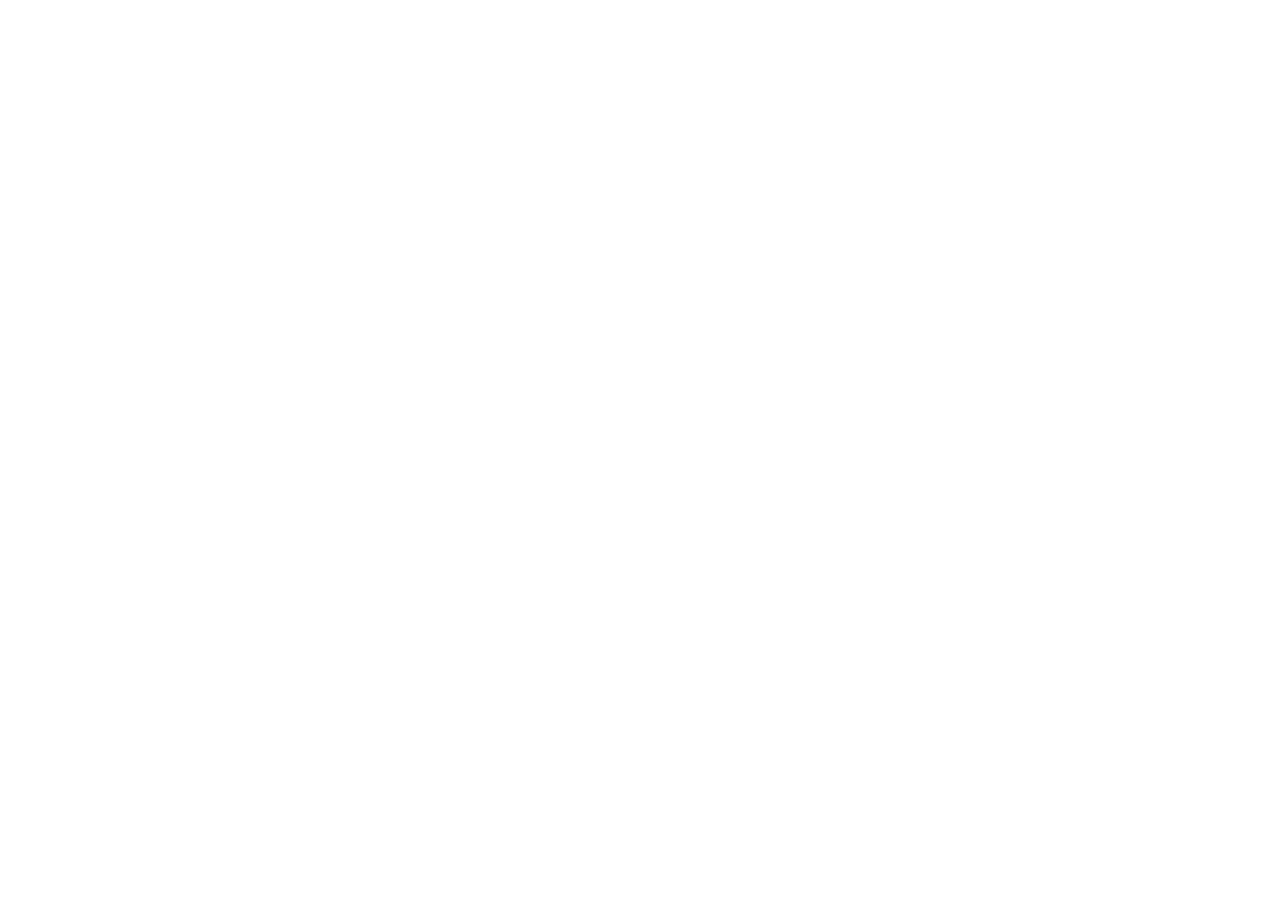
==== area.html @ 7d4ad37c "quiz done" ====
<!DOCTYPE html>
<html lang="en">
<head>
    <meta charset="UTF-8">
    <meta http-equiv="X-UA-Compatible" content="IE=edge">
    <meta name="viewport" content="width=device-width, initial-scale=1.0">
    <title>Document</title>
</head>
<body>
    
</body>
</html>
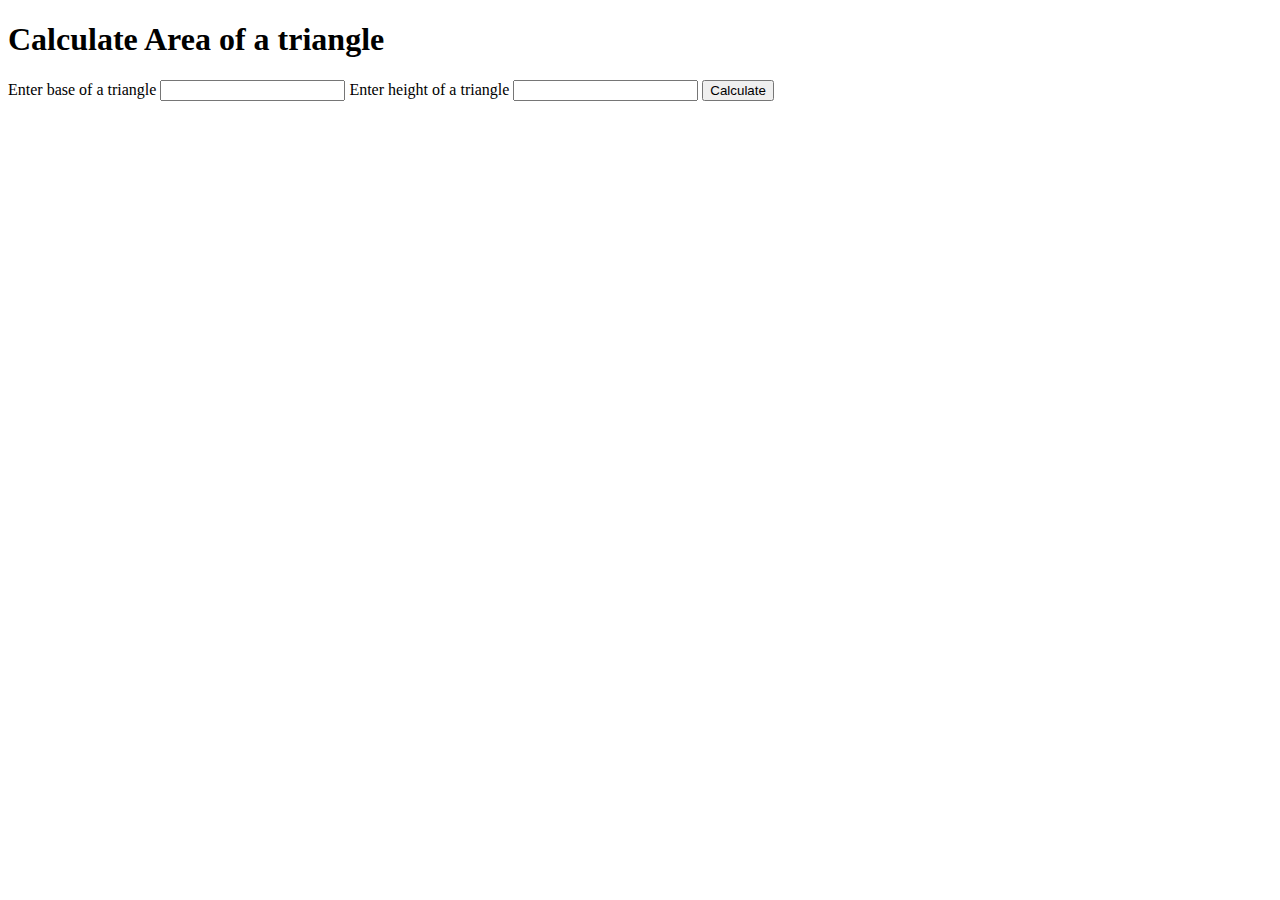
==== commit 52a33685: "area done" ====
--- a/area.html
+++ b/area.html
@@ -4,9 +4,19 @@
     <meta charset="UTF-8">
     <meta http-equiv="X-UA-Compatible" content="IE=edge">
     <meta name="viewport" content="width=device-width, initial-scale=1.0">
-    <title>Document</title>
+    <title>area of triangle </title>
+    <link rel="stylesheet" href="/main.css">
 </head>
 <body>
+    <h1>Calculate Area of a triangle</h1>
+    <label >Enter base of a triangle</label>
+    <input type="number" class="input">
+    <label >Enter height of a triangle</label>
+    <input type="number" class="input">
+    <button id="calculate">Calculate</button>
+    <h2 id="output"></h2>
+   
     
 </body>
+<script src="area.js"></script>
 </html>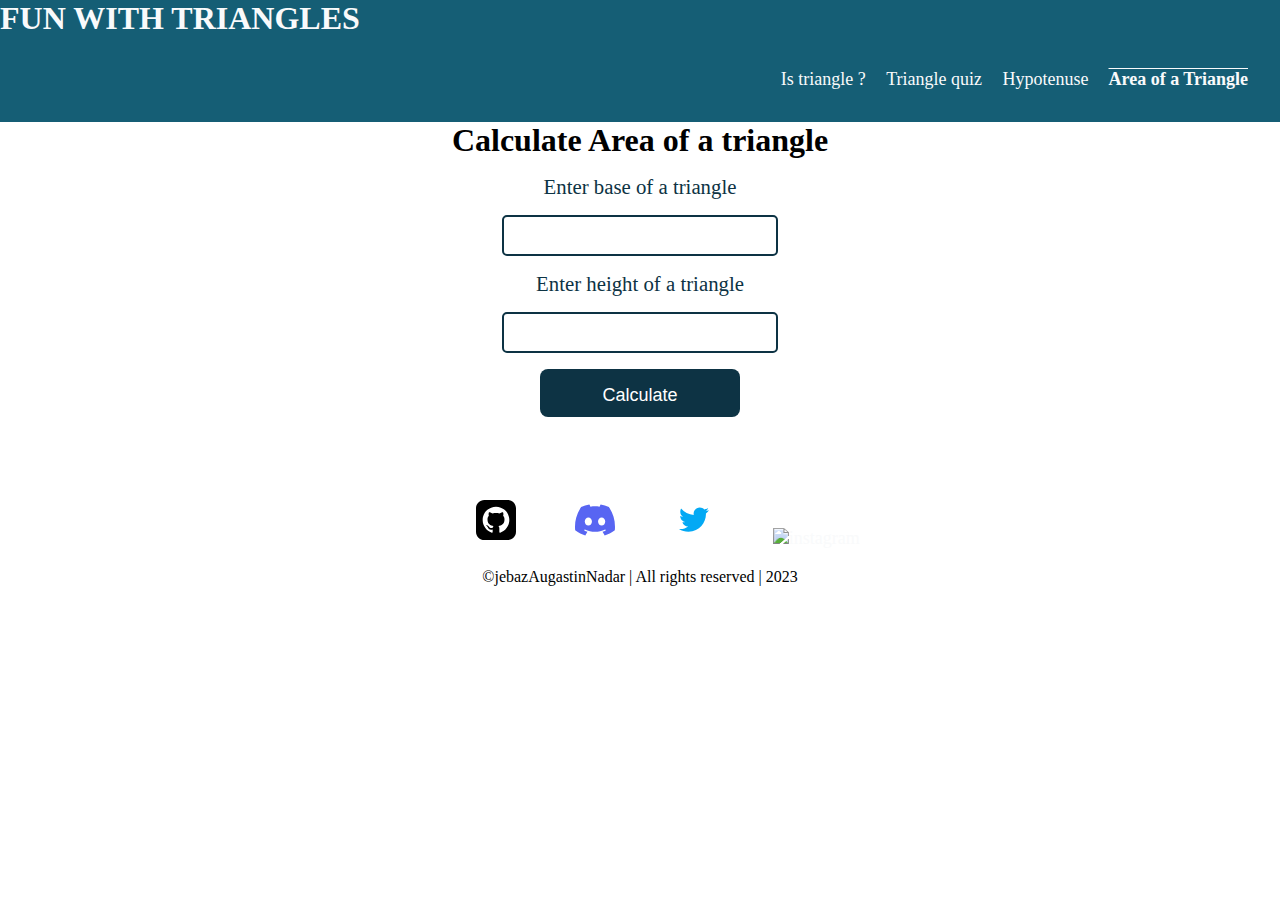
==== commit d0f7068d: "done" ====
--- a/area.html
+++ b/area.html
@@ -8,13 +8,48 @@
     <link rel="stylesheet" href="/main.css">
 </head>
 <body>
-    <h1>Calculate Area of a triangle</h1>
+    <header><h1>   FUN WITH TRIANGLES</h1>
+        <nav class="navbar"> 
+       <a href="istriangle.html">Is triangle ? </a>
+       <a href="quiz.html"> Triangle quiz </a>
+       <a href="hypotenuse.html">Hypotenuse</a>
+       <a class="link-active" href="area.html">Area of a Triangle</a>
+    </nav>
+   </header>
+    <h1 class="heading">Calculate Area of a triangle</h1>
     <label >Enter base of a triangle</label>
     <input type="number" class="input">
     <label >Enter height of a triangle</label>
     <input type="number" class="input">
     <button id="calculate">Calculate</button>
     <h2 id="output"></h2>
+    <footer>
+        
+        <ul class="footer-list">
+            <li>
+                <a class="links" href="https://github.com/jebaznadar" target="_blank">
+                    <img src="images/github.svg" alt="github" />
+                </a>
+            </li>
+            <li>
+                <a class="links" href="https://discordapp.com/users/597166768670113795" target="_blank">
+                    <img src="images/discord.svg" alt="discord" />
+                </a>
+            </li>
+            <li>
+                <a class="links" href="https://twitter.com/aaugaxtin?s=8" target="_blank">
+                    <img src="images/twitter.svg" alt="twitter" />
+                </a>
+            </li>
+            <li>
+                <a class="links" href="https://instagram.com/augaxtin?igshid=ZDdkNTZiNTM=" target="_blank">
+                    <img src="images/instagram.svg" alt="instagram" />
+                </a>
+            </li>
+        </ul>
+         
+          <p > ©jebazAugastinNadar | All rights reserved | 2023</p>
+    </footer>
    
     
 </body>
--- a/main.css
+++ b/main.css
@@ -0,0 +1,139 @@
+:root{
+    --light-cyan :#0d3344;
+    --dark-cyan:#155e75 ;
+    --off-white: #f9fafb ;
+}
+*{
+
+    margin: 0;
+}
+.navbar{
+    background-color: var(--dark-cyan);
+    padding: 2rem;
+    text-align: right;
+    display: block;
+}
+header{
+    color: var(--off-white);
+    background-color: var(--dark-cyan);
+}
+header h1 {
+    font-family: "Megrim", cursive;
+    text-align: initial;
+}
+a{
+    text-decoration: none;
+    color: var(--off-white);
+    margin-left: 1rem;
+    font-size: large;
+}
+.heading{
+    text-align: center;
+}
+input ,label , button{
+    display: block;
+    width: 25%;
+    margin: auto;
+}
+label {
+    font-weight: 500;
+    font-size: 1.3rem;
+    color: var(--light-cyan);
+    text-align: center;
+    padding-bottom: 1rem;
+    padding-top: 1rem; 
+     
+   
+
+  }
+  .quiz-label{
+    display: inline-flex ;
+    margin: auto;
+    width: 25%;
+    padding-left: 0rems;
+    width: 90px;
+  }
+  .input-quiz{
+    
+     
+  }
+input{
+    
+    width:100%;
+    max-width: 256px;
+    font-size: larger;
+    border-radius: 5px;
+    padding: 0.5rem;
+    border: 2px solid var(--light-cyan);
+    font-size: large;
+    text-align: center;
+}
+button{
+    background: var(--light-cyan);
+    border: none;
+    color: #fff;
+    padding: 0.7rem 1rem;
+    padding-top: 1rem;
+    border-radius: 0.5rem;
+    font-size: large;
+    cursor: pointer;
+    outline: #fff;
+    margin: 1rem auto;
+    display: block;
+    width: 100%;
+    max-width: 200px;
+}
+.links {
+    
+    margin-right: 0;
+    margin-bottom: 1rem;
+    padding: 1rem;
+    text-decoration: none; }
+img,
+li {
+  display: inline;
+}
+img {
+    width: 40px;
+    padding: 0.2rem;
+  }
+.footer-list {
+    margin: 1rem;
+    
+}
+footer{ 
+    padding-top: 1rem;
+    text-align: center;
+    bottom: 0;
+    left: 0;
+    right: 0;
+    padding-bottom: 1rem;
+}
+#output {
+    display: block;
+    margin: 1rem;
+    margin-top: 1rem;
+    width: 100%;
+    text-align: center;
+    padding: 0.5rem;
+    font-size: x-large;
+    border-color: var(--black);
+    border-width: medium;
+    border-radius: 5px;
+    color: var(--light-cyan);
+  }
+  .question-container{
+    text-align: center;
+    font-size: large; 
+    padding: 1rem;
+  }
+  h3{
+    text-align: center;
+    font-size: large; 
+    padding: 1rem;
+  }
+  .link-active{
+    font-weight: bold;
+    text-decoration:overline;
+  }
+
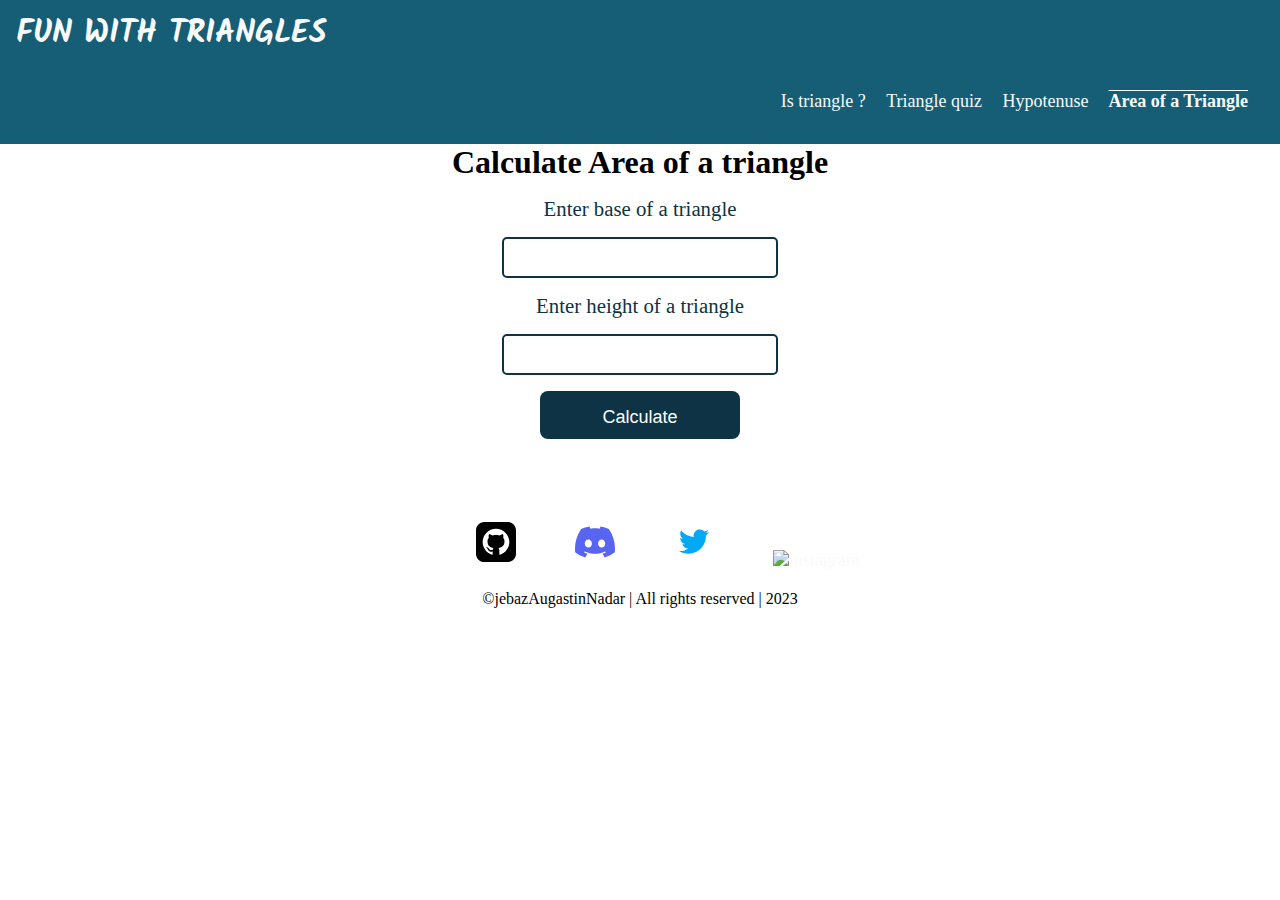
==== commit 8a3f4a09: "updated" ====
--- a/area.html
+++ b/area.html
@@ -10,7 +10,7 @@
 <body>
     <header><h1>   FUN WITH TRIANGLES</h1>
         <nav class="navbar"> 
-       <a href="istriangle.html">Is triangle ? </a>
+       <a href="index.html">Is triangle ? </a>
        <a href="quiz.html"> Triangle quiz </a>
        <a href="hypotenuse.html">Hypotenuse</a>
        <a class="link-active" href="area.html">Area of a Triangle</a>
--- a/main.css
+++ b/main.css
@@ -1,3 +1,6 @@
+@import url('https://fonts.googleapis.com/css2?family=Kalam&display=swap');
+@import url("https://fonts.googleapis.com/css2?family=Work+Sans:ital,wght@0,300;0,400;0,600;0,700;1,400&display=swap");
+
 :root{
     --light-cyan :#0d3344;
     --dark-cyan:#155e75 ;
@@ -16,10 +19,11 @@
 header{
     color: var(--off-white);
     background-color: var(--dark-cyan);
+    padding-top: 0.5rem;
+    padding-left: 1rem;
 }
 header h1 {
-    font-family: "Megrim", cursive;
-    text-align: initial;
+    font-family: 'Kalam', cursive;
 }
 a{
     text-decoration: none;
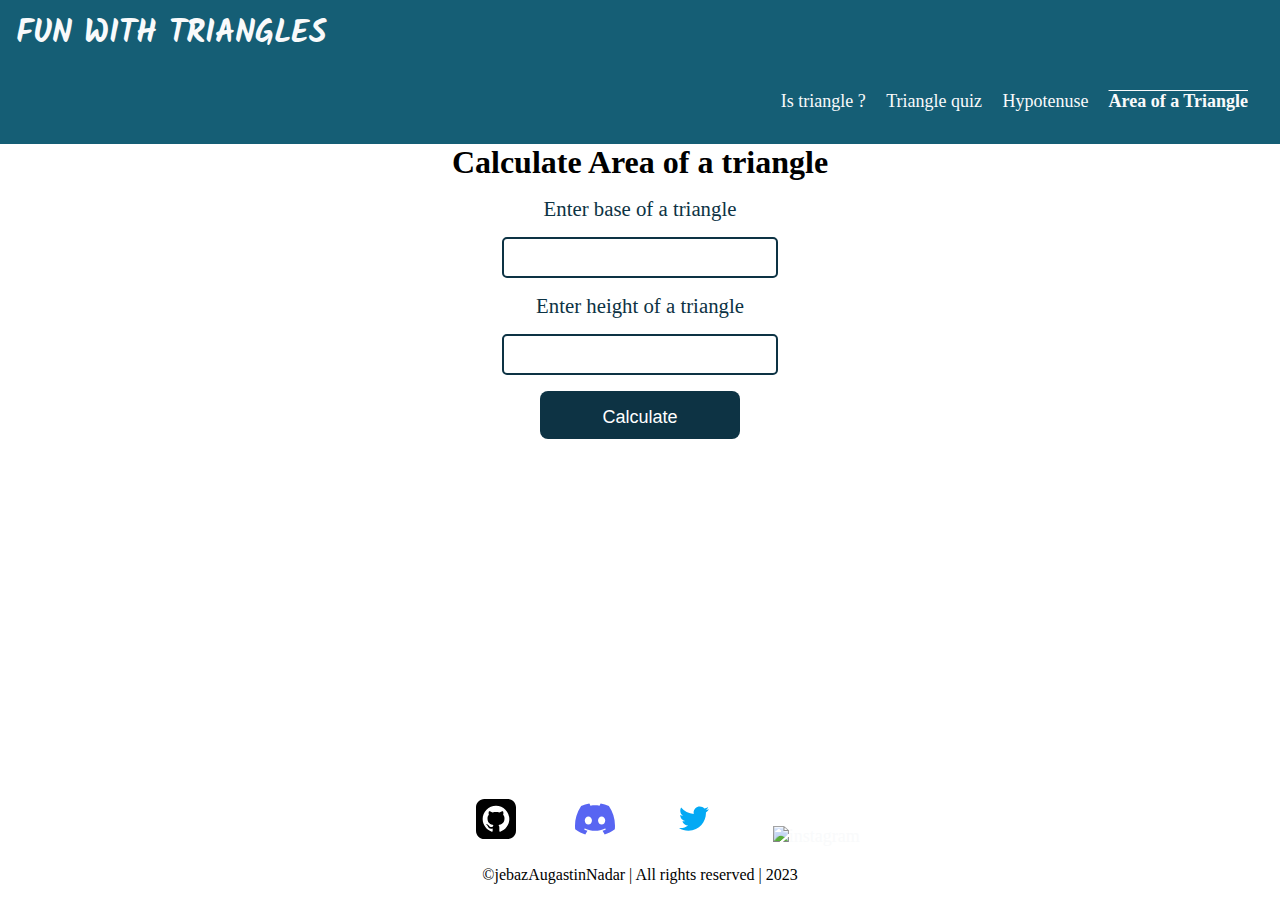
==== commit e2752e4b: "updte 2" ====
--- a/area.html
+++ b/area.html
@@ -23,7 +23,7 @@
     <input type="number" class="input">
     <button id="calculate">Calculate</button>
     <h2 id="output"></h2>
-    <footer>
+    <footer  style="position: absolute;">
         
         <ul class="footer-list">
             <li>
